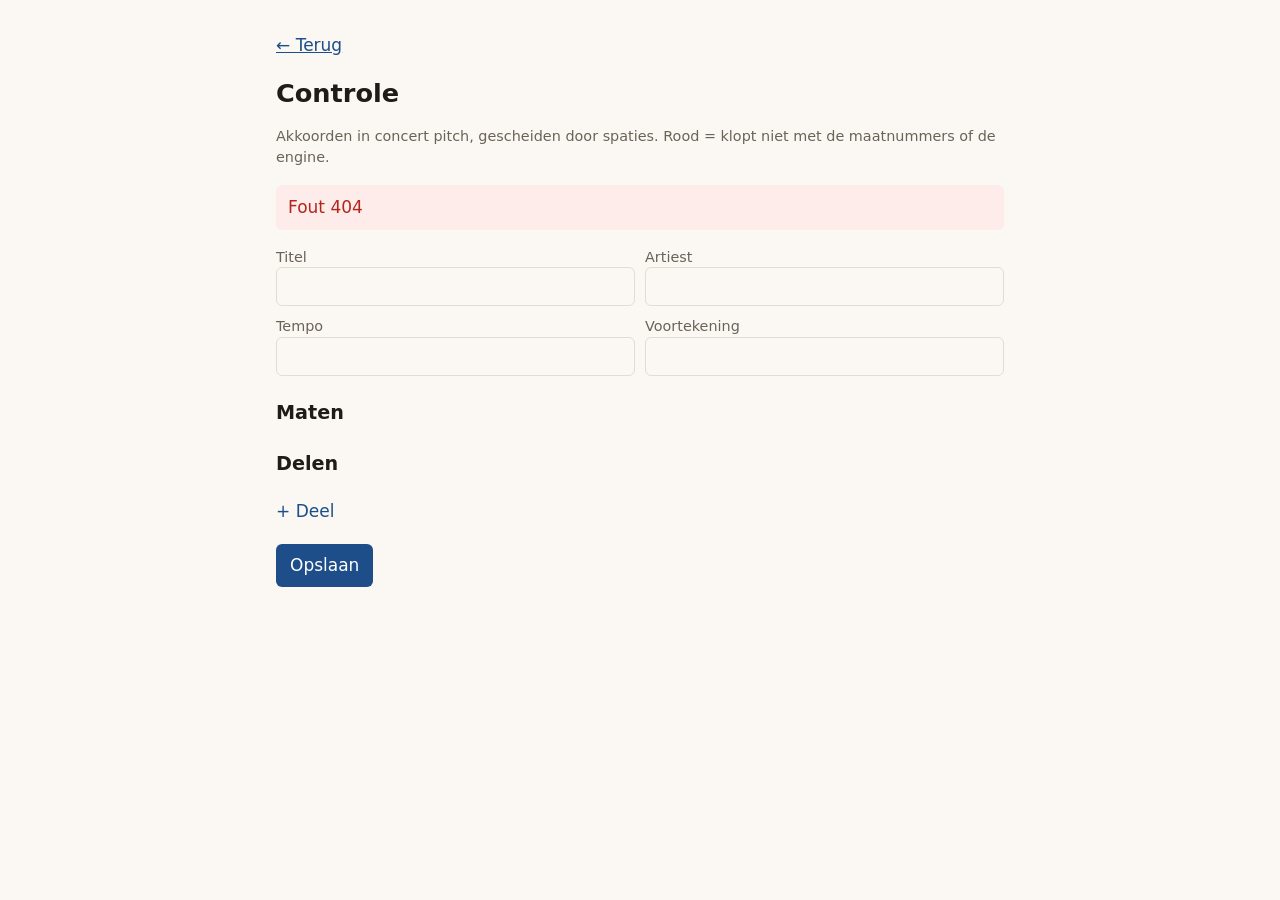
==== web/controle.html @ 86b156b7 "Oefenen: fragment en meespeel-begeleiding op de songpagina Speelbalk in de vaste balk (▶/■, tempo 50" ====
<!doctype html>
<html lang="nl">
<head>
  <meta charset="utf-8">
  <meta name="viewport" content="width=device-width, initial-scale=1">
  <title>Controle · BluesLab</title>
  <link rel="stylesheet" href="style.css?v=4">
  <script src="app.js?v=5" defer></script>
</head>
<body data-pagina="controle">
  <main>
    <p><a href="javascript:history.back()">← Terug</a></p>
    <h1>Controle</h1>
    <p class="klein">Akkoorden in concert pitch, gescheiden door spaties. Rood = klopt niet met de maatnummers of de engine.</p>
    <p id="fout" class="foutvak" hidden></p>
    <p id="waarschuwing" class="foutvak" hidden></p>
    <div class="velden">
      <label>Titel <input id="titel-veld"></label>
      <label>Artiest <input id="artiest-veld"></label>
      <label>Tempo <input id="tempo-veld" type="number" inputmode="numeric"></label>
      <label>Voortekening <input id="voortekening-veld" type="number" inputmode="numeric"
        title="kruizen positief, mollen negatief (5 mollen = -5)"></label>
    </div>
    <h2>Maten</h2>
    <div id="regels"></div>
    <h2>Delen</h2>
    <div id="delen"></div>
    <p><button id="deel-toevoegen" type="button" class="stil">+ Deel</button></p>
    <p><button id="opslaan" type="button">Opslaan</button></p>
  </main>
</body>
</html>
---- web/style.css ----
/* BluesLab — mobile-first, licht/donker volgens het systeem. */
:root {
  --bg: #fbf8f3; --fg: #1f1b16; --zacht: #6b6258; --lijn: #e3dcd2;
  --accent: #1d4e89; --accent-fg: #ffffff; --fout: #b3261e; --fout-bg: #fdecea;
  --wissel: #8a4b00; --wissel-bg: #fff1dc;
  color-scheme: light dark;
}
@media (prefers-color-scheme: dark) {
  :root {
    --bg: #15130f; --fg: #f1ebe2; --zacht: #a59b8f; --lijn: #3a342c;
    --accent: #8db8ee; --accent-fg: #0d1a2b; --fout: #ff8a80; --fout-bg: #3b1715;
    --wissel: #ffc56b; --wissel-bg: #3a2a10;
  }
}
* { box-sizing: border-box; }
body { margin: 0; background: var(--bg); color: var(--fg);
  font: 17px/1.45 system-ui, -apple-system, "Segoe UI", sans-serif; }
main { max-width: 760px; margin: 0 auto; padding: 16px; }
h1 { font-size: 1.6rem; margin: .3em 0; }
h2 { font-size: 1.2rem; margin: 1.2em 0 .3em; }
a { color: var(--accent); }
.klein { color: var(--zacht); font-size: .9rem; }
input { font: inherit; color: inherit; background: transparent; border: 1px solid var(--lijn);
  border-radius: 6px; padding: 8px 10px; min-width: 0; }
button, .knop { font: inherit; border: 0; border-radius: 6px; padding: 9px 14px;
  background: var(--accent); color: var(--accent-fg); cursor: pointer; display: inline-block; }
button:disabled { opacity: .35; cursor: default; }
button.stil { background: transparent; color: var(--accent); padding: 4px 0; }
.foutvak { white-space: pre-line; background: var(--fout-bg); color: var(--fout);
  padding: 10px 12px; border-radius: 6px; }
.lijst { padding: 0; list-style: none; }
.lijst li { padding: 10px 0; border-bottom: 1px solid var(--lijn); }
.rij { display: flex; gap: 8px; }
.rij input { flex: 1; }
.song { display: flex; flex-wrap: wrap; align-items: center; gap: 8px; }
.song a { flex: 1 1 60%; text-decoration: none; color: inherit; }
.sleutel { font-weight: 700; color: var(--accent); }
.badge { font-size: .8rem; background: var(--wissel-bg); color: var(--wissel);
  padding: 2px 8px; border-radius: 99px; display: inline-block; }
.acties button { padding: 6px 10px; background: transparent; color: var(--zacht); }
.wissel { display: flex; gap: 0; margin: 8px 0 12px; }
.wissel button { flex: 1; background: transparent; color: var(--accent);
  border: 1px solid var(--accent); border-radius: 0; }
.wissel button:first-child { border-radius: 6px 0 0 6px; }
.wissel button:last-child { border-radius: 0 6px 6px 0; }
.wissel button[aria-pressed="true"] { background: var(--accent); color: var(--accent-fg); }
.kopinfo { display: flex; flex-wrap: wrap; gap: 14px; margin: 6px 0; }
.deel { margin: 14px 0; padding-top: 4px; }
.wissel-deel { border-left: 4px solid var(--wissel); padding-left: 10px; }
.wisselmelding { background: var(--wissel-bg); color: var(--wissel); font-weight: 700;
  padding: 6px 10px; border-radius: 6px; margin: 4px 0; }
.ladder { font-weight: 600; color: var(--fg); }
/* Speelschema: vaste balk + maten als raster (2 / 4 staand / 8 liggend per regel). */
body[data-pagina="song"] main { max-width: 1200px; }
.balk { position: sticky; top: 0; z-index: 5; background: var(--bg);
  border-bottom: 1px solid var(--lijn); padding: 8px 16px 8px; }
.balk > * { max-width: 1168px; margin-left: auto; margin-right: auto; }
.balk-rij { display: flex; align-items: center; gap: 10px; }
#balk-titel { flex: 1; font-weight: 700; overflow: hidden; text-overflow: ellipsis; white-space: nowrap; }
.navknop { font-size: 1.3rem; min-width: 48px; min-height: 44px; display: inline-flex;
  align-items: center; justify-content: center; text-decoration: none;
  border: 1px solid var(--lijn); border-radius: 8px; }
.navknop[hidden] { display: none; }
.balk .wissel { margin: 8px auto 6px; }
.wissel button { min-height: 44px; }
.sprong { display: flex; gap: 8px; overflow-x: auto; scrollbar-width: none; padding-bottom: 2px; }
.sprong::-webkit-scrollbar { display: none; }
.chip { flex: none; padding: 7px 12px; border-radius: 99px; border: 1px solid var(--lijn);
  color: var(--fg); text-decoration: none; font-size: .95rem; }
.deel { scroll-margin-top: 160px; }
details.deel > summary { font-size: 1.2rem; padding: 10px 0; cursor: pointer; }
.deelnaam { font-weight: 700; }
.maatraster { display: grid; grid-template-columns: repeat(2, minmax(0, 1fr)); gap: 6px; margin-top: 8px; }
.maatvak { position: relative; border: 1px solid var(--lijn); border-radius: 8px;
  padding: 6px 8px 8px; min-height: 5.2em; }
.maatvak .nr { position: absolute; top: 4px; right: 8px; font-size: .75rem; color: var(--zacht); }
.maatvak .akkoord { font-weight: 700; font-size: 1.45rem; line-height: 1.2; padding-right: 1.4em; }
.maatvak .tonen { color: var(--zacht); font-size: .9rem; }
.maatvak .doel { color: var(--accent); font-weight: 700; }
@media (min-width: 600px) {
  .maatraster { grid-template-columns: repeat(4, minmax(0, 1fr)); }
  .maatvak .akkoord { font-size: 1.7rem; }
  .maatvak .tonen { font-size: 1rem; }
}
@media (min-width: 1000px) and (orientation: landscape) {
  .maatraster { grid-template-columns: repeat(8, minmax(0, 1fr)); }
  .maatvak .akkoord { font-size: 1.45rem; }
}
.fout { color: var(--fout); }
.regel { margin: 10px 0; }
.regel.fout .regelkop { color: var(--fout); font-weight: 700; }
.maten { display: flex; flex-wrap: wrap; gap: 6px; }
.maat { width: 6.5em; }
.regel.fout .maat { border-color: var(--fout); }
.velden { display: grid; grid-template-columns: 1fr 1fr; gap: 10px; }
.velden label { display: flex; flex-direction: column; font-size: .9rem; color: var(--zacht); }
.velden input { color: var(--fg); }
#delen .deel { display: grid; grid-template-columns: 1fr 4.5em 4.5em 5em auto auto; gap: 6px;
  align-items: center; border-bottom: 1px solid var(--lijn); padding-bottom: 8px; }
#delen .deel.fout input { border-color: var(--fout); }
#delen .deel .klein { grid-column: 1 / -1; }
@media (max-width: 520px) {
  #delen .deel { grid-template-columns: 1fr 1fr 1fr; }
  .velden { grid-template-columns: 1fr; }
}
/* Oefenen: speelbalk, startmaat, cursor, fragment. */
.spelerbalk { display: flex; flex-wrap: wrap; align-items: center; gap: 6px 12px; margin-bottom: 6px; }
.spelerbalk[hidden] { display: none; }
.speelknop { min-height: 44px; min-width: 6.5em; }
.balk .spelerbalk .wissel { margin: 0; }
.spelerbalk .wissel button { flex: none; padding: 9px 12px; }
.spelerbalk button.stil { min-height: 44px; padding: 4px 6px; }
.spelerbalk button.stil[aria-pressed="true"] { font-weight: 700; }
.maatvak { cursor: pointer; }
.maatvak.start { box-shadow: inset 0 0 0 2px var(--accent); }
.maatvak.speelt { background: var(--accent); color: var(--accent-fg); }
.maatvak.speelt .nr, .maatvak.speelt .tonen, .maatvak.speelt .doel { color: inherit; }
.fragment { display: flex; flex-wrap: wrap; align-items: center; gap: 6px 14px; margin: 8px 0; }
.fragmentknop { min-height: 44px; text-align: left; }
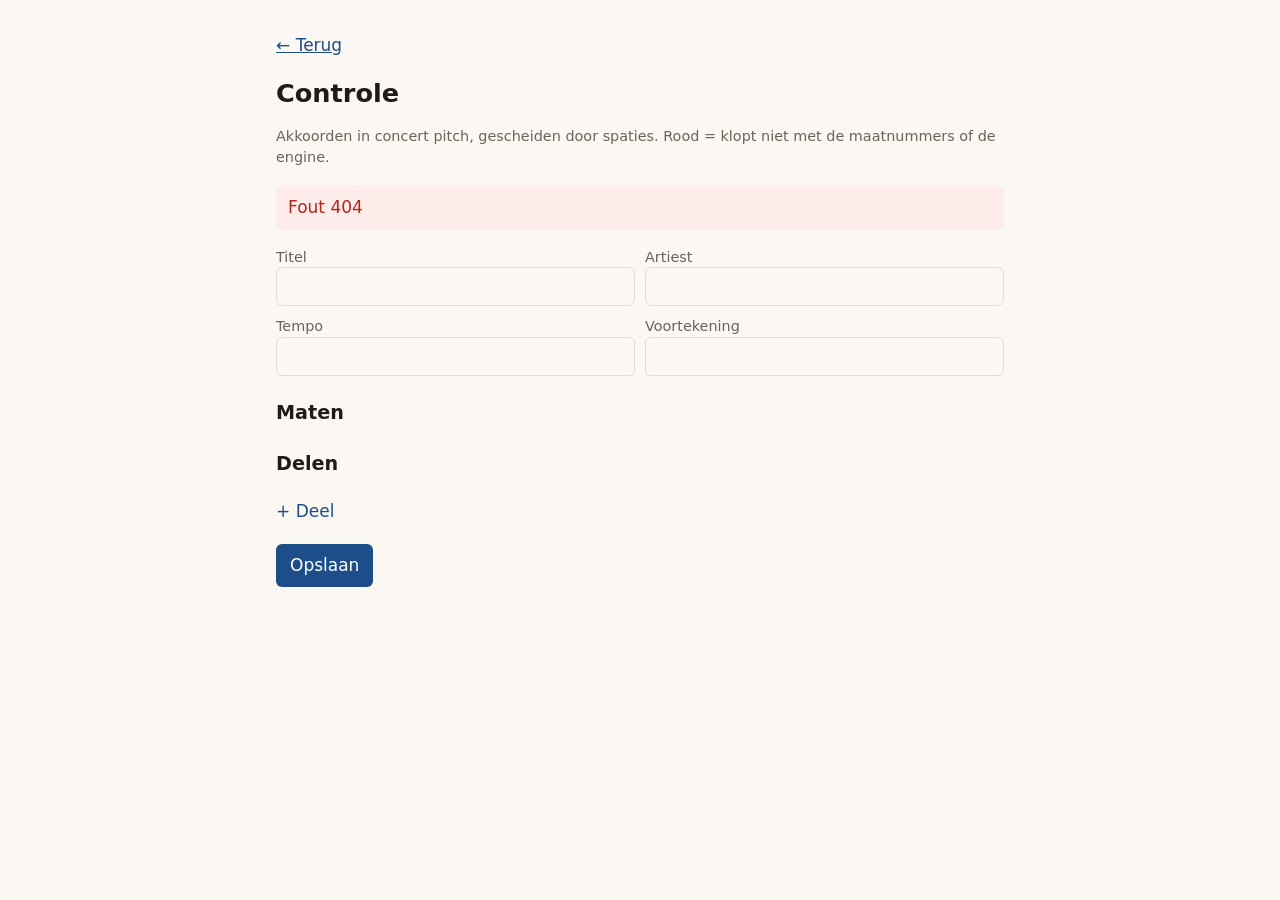
==== commit e27a1b3a: "Oefenen: fixes uit de review — tik op maat herstart, Stop dempt direct, stille modus, 44px - tik op " ====
--- a/web/controle.html
+++ b/web/controle.html
@@ -4,8 +4,8 @@
   <meta charset="utf-8">
   <meta name="viewport" content="width=device-width, initial-scale=1">
   <title>Controle · BluesLab</title>
-  <link rel="stylesheet" href="style.css?v=4">
-  <script src="app.js?v=5" defer></script>
+  <link rel="stylesheet" href="style.css?v=5">
+  <script src="app.js?v=6" defer></script>
 </head>
 <body data-pagina="controle">
   <main>
--- a/web/style.css
+++ b/web/style.css
@@ -117,3 +117,4 @@
 .maatvak.speelt .nr, .maatvak.speelt .tonen, .maatvak.speelt .doel { color: inherit; }
 .fragment { display: flex; flex-wrap: wrap; align-items: center; gap: 6px 14px; margin: 8px 0; }
 .fragmentknop { min-height: 44px; text-align: left; }
+.fragment button.stil { min-height: 44px; padding: 4px 6px; }
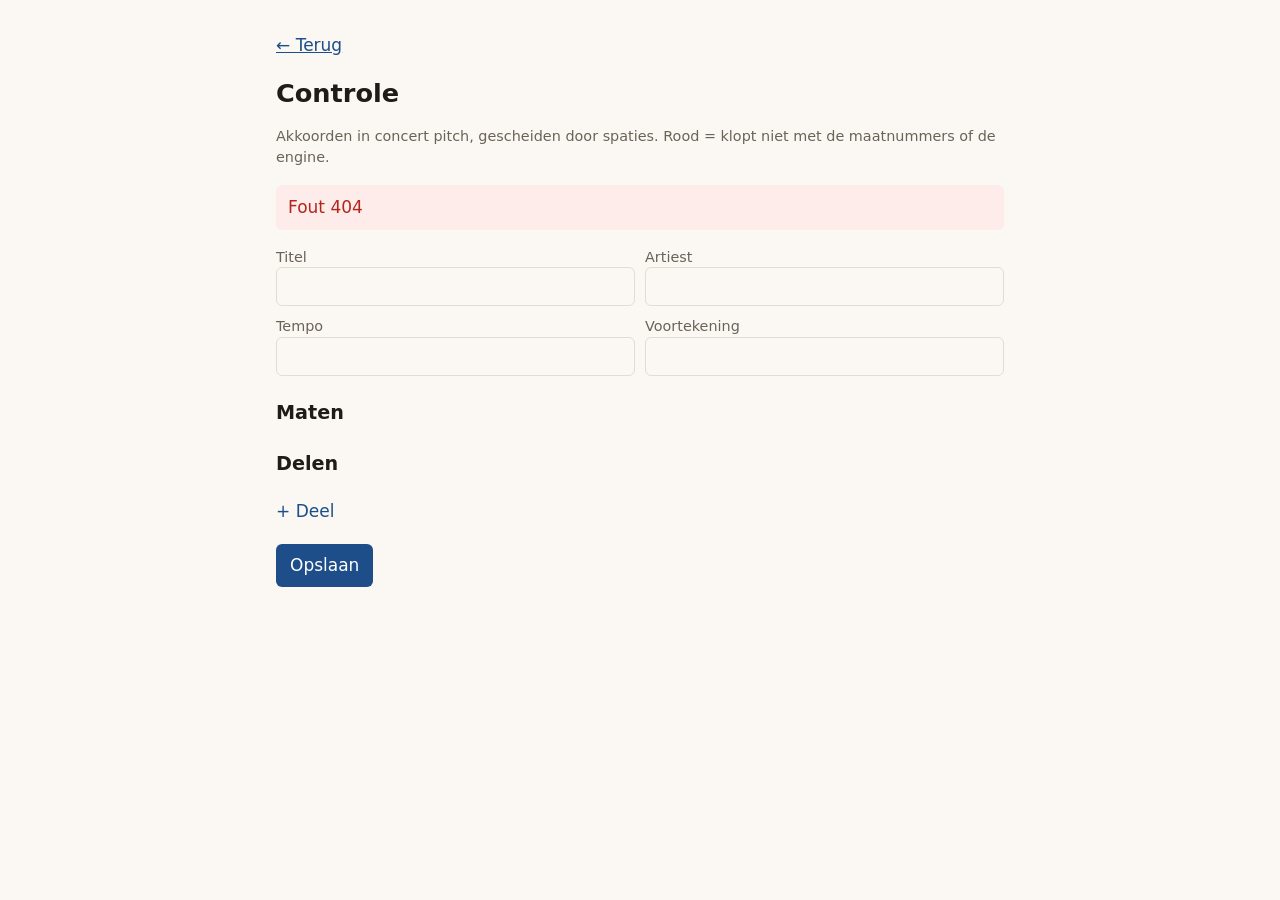
==== commit e8a39fb1: "Meespelen: na weg en terug tijdens het piano laden niet alsnog starten (review) iOS bevriest JS op d" ====
--- a/web/controle.html
+++ b/web/controle.html
@@ -5,7 +5,7 @@
   <meta name="viewport" content="width=device-width, initial-scale=1">
   <title>Controle · BluesLab</title>
   <link rel="stylesheet" href="style.css?v=5">
-  <script src="app.js?v=6" defer></script>
+  <script src="app.js?v=8" defer></script>
 </head>
 <body data-pagina="controle">
   <main>
